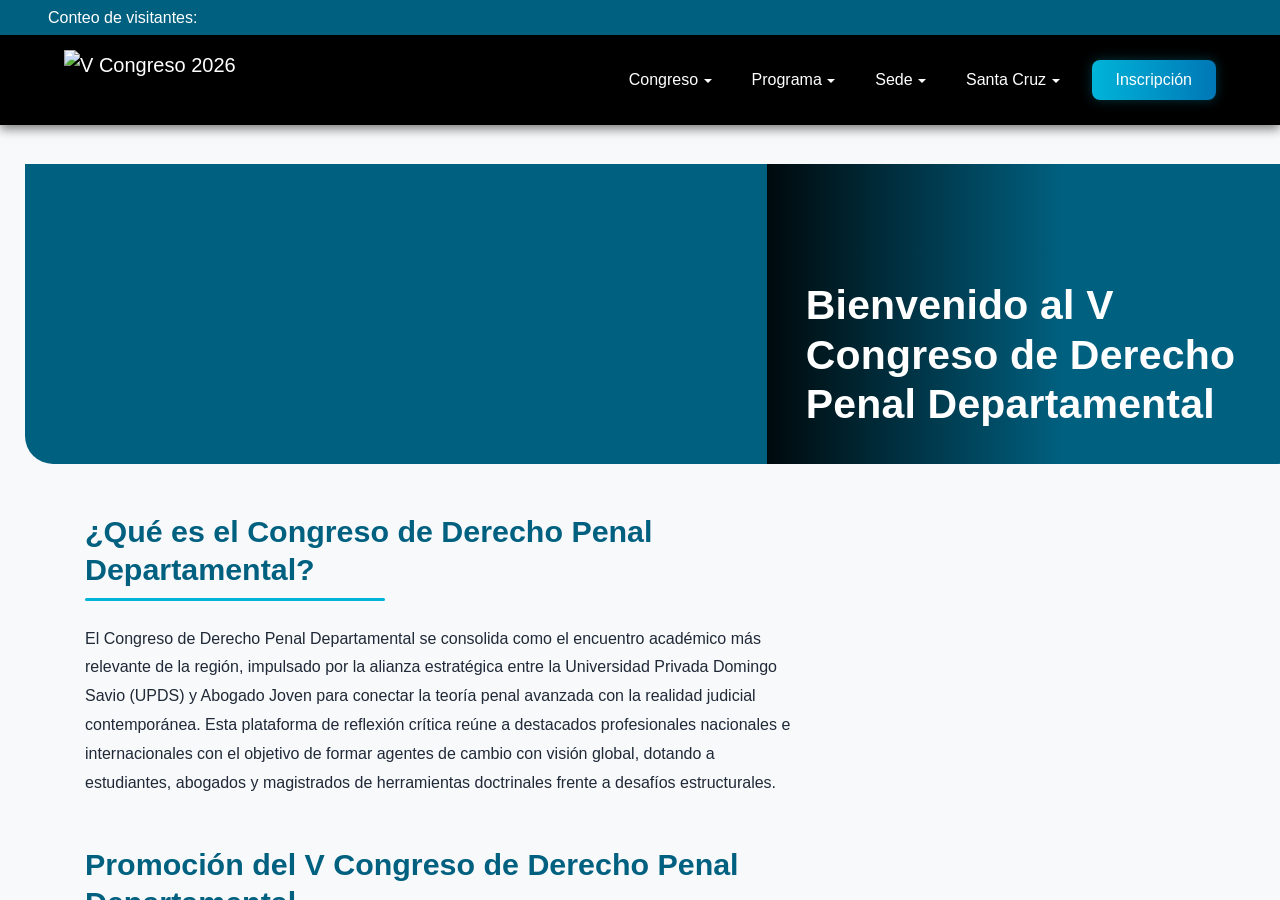
==== Bienvenida.html @ cb9dddd0 "Guía turistica con mapa interactivo, Bienvenida al congreso agregado - V Congreso de Derecho" ====
<!DOCTYPE html>
<html lang="es" class="h-100">
<head>
  <meta charset="UTF-8" />
  <meta name="viewport" content="width=device-width, initial-scale=1.0" />
  <title>Bienvenida al V Congreso Departamental de Derecho Penal</title>

  <!-- Bootstrap 5 (LOCAL, desde tu carpeta vendor) -->
  <link rel="stylesheet" href="vendor/bootstrap/css/bootstrap.min.css">

  <!-- Tus estilos personalizados -->
  <link rel="stylesheet" href="css/styles.css">
  <link rel="icon" type="image/png" href="img/logo_32x32.png">
</head>

<body class="d-flex flex-column h-100">

  <!-- =========================================================
       WRAPPER GENERAL DE PÁGINA
       - Aquí metemos la capa del fondo derecho y el contenido.
       - El wrapper se hace "relative" en CSS para que el fondo
         absoluto se posicione dentro de toda la página.
  ========================================================== -->
  <div class="page-wrap d-flex flex-column min-vh-100">

    <!-- =========================================================
         FONDO DERECHO (DECORATIVO)
         - Es una capa detrás del contenido (z-index bajo).
         - Solo se muestra desde pantallas grandes (d-lg-block),
           para que en móviles no estorbe (d-none).
    ========================================================== -->
    <div class="bg-right d-none d-lg-block"></div>

    <!-- Header cargado por JS -->
    <div id="header-placeholder"></div>

    <!-- =========================================================
         CONTENIDO PRINCIPAL
         - page-content sube el contenido por encima del fondo
           usando z-index en CSS.
         - content-padding evita que el header fijo tape el inicio.
    ========================================================== -->
    <main class="flex-shrink-0 content-padding page-content">

        <!-- BANNER TIPO "WORKSHOPS" -->
        <section class="hero-strip my-4">
            <!-- Lado izquierdo: GIF -->
            <div class="hero-strip__media">
              <video autoplay muted loop playsinline>
                <source src="img/ciudad.mp4" type="video/mp4">
              </video>
              <!-- Si quieres usar un GIF en lugar de video, 
               
              <img src="img/ciudad.gif" alt="Vista panorámica de la ciudad" loading="lazy">
              descomenta esta línea y comenta el bloque de video -->
            </div>
    
            <!-- Lado derecho: degradado + título -->
            <div class="hero-strip__panel">
              <h2 class="hero-strip__title">Bienvenido al V Congreso de Derecho Penal Departamental </h2>
            </div>
          </section>

                <!-- ==========================================================
                SECCIÓN: ¿QUÉ ES EL CONGRESO?
            ========================================================== -->
            <section class="section-info container my-5">

                <!-- -------------------------------------------------------
                    BLOQUE 1: Título "¿Qué es?"
                    - .section-info__heading  → tipografía y color del título
                    - .section-info__divider  → línea decorativa corta
                    - .section-info__body     → párrafo descriptivo
                ------------------------------------------------------- -->
                <div class="section-info__block mb-5">
            
                <!-- Título principal del bloque -->
                <h2 class="section-info__heading">
                    ¿Qué es el Congreso de Derecho Penal Departamental?
                </h2>
            
                <!-- Línea decorativa debajo del título -->
                <div class="section-info__divider"></div>
            
                <!-- Texto descriptivo del congreso -->
                <p class="section-info__body mt-4">
                    El Congreso de Derecho Penal Departamental se consolida como el encuentro académico más relevante de la región, 
                    impulsado por la alianza estratégica entre la Universidad Privada Domingo Savio (UPDS) y Abogado Joven para conectar la teoría 
                    penal avanzada con la realidad judicial contemporánea. Esta plataforma de reflexión crítica reúne a destacados profesionales nacionales e 
                    internacionales con el objetivo de formar agentes de cambio con visión global, dotando a estudiantes, abogados y magistrados de herramientas 
                    doctrinales frente a desafíos estructurales.
                </p>
            
                </div><!-- /BLOQUE 1 -->
            
                <!-- -------------------------------------------------------
                    BLOQUE 2: Sub-título de Promoción
                    - Mismo patrón visual: título + línea decorativa.
                    - Se puede extender con más contenido (cards, imágenes)
                    justo debajo del .section-info__divider.
                ------------------------------------------------------- -->
                <div class="section-info__block">
            
                <!-- Sub-título de la sección de promoción -->
                <h2 class="section-info__heading">
                    Promoción del V Congreso de Derecho Penal Departamental
                </h2>
            
                <!-- Línea decorativa debajo del sub-título -->
                <div class="section-info__divider"></div>
            
                <!-- Aquí puedes añadir cards, galerías o más párrafos
                    sobre la promoción del evento -->
            
                </div><!-- /BLOQUE 2 -->
            
            </section>
            <!-- /FIN SECCIÓN: ¿QUÉ ES EL CONGRESO? -->
    </main>

    <!-- Footer cargado por JS -->
    <div id="footer-placeholder" class="mt-auto"></div>

  </div>

  <!-- =========================================================
       SCRIPTS
       - Usa el Bootstrap local para mantener todo consistente.
       - layout.js es tu script para insertar header/footer.
  ========================================================== -->
  <script src="vendor/bootstrap/js/bootstrap.bundle.min.js"></script>
  <script src="js/layout.js"></script>
</body>
</html>
---- css/styles.css ----
/* =========================================================
   BASE: altura completa para footer anclado
========================================================= */
html, body {
    height: 100%;
    background-color: #f8f9fa; /* Color de fondo general */
  }
  
  /* =========================================================
     ESPACIADO: evita que el header fijo tape el contenido
  ========================================================= */
  .content-padding {
    padding-top: 140px; 
  }
  
  /* =========================================================
     HEADER: barra superior fija
  ========================================================= */
  .top-bar {
    background-color: #006080; /* Azul oscuro */
    position: fixed;
    top: 0;
    width: 100%;
    height: 35px;
    z-index: 1040;
  }
  
  /* =========================================================
     NAVBAR PRINCIPAL: flotante debajo de la top-bar
  ========================================================= */
  .custom-navbar {
    background-color: black; /* Fondo casi negro */
    top: 35px; /* Debajo de la top-bar */
    padding-top: 10px;
    padding-bottom: 10px;
    box-shadow: 0 4px 10px rgba(0,0,0,0.5);
  }
  
  /* Separación entre items del nav */
  .navbar-nav {
    gap: 1.5rem;
  }
  
  /* Logo en header */
  .header-logo {
    height: 60px;
    width: 230px;
    display: block;
  }
  
  /* Botón de inscripción */
  .btn-inscripcion {
    background: linear-gradient(90deg, #00b4d8, #0077b6);
    color: #ffffff;
    border: none;
    border-radius: 8px;
    box-shadow: 0 0 12px rgba(0, 180, 216, 0.3);
    transition: all 0.3s ease;
  }
  
  .btn-inscripcion:hover {
    background: linear-gradient(90deg, #0096c7, #023e8a);
    color: #ffffff;
    transform: translateY(-2px);
    box-shadow: 0 0 15px rgba(0, 180, 216, 0.6);
  }
  
  /* Dropdown arrow */
  .navbar-nav .dropdown-toggle::after {
    vertical-align: middle;
    margin-left: 0.4em;
    font-size: 0.85em;
  }
  
  /* =========================================================
     FOOTER
  ========================================================= */
  .custom-footer {
    background-color: #0f141a;
    border-top: 1px solid #1f2937;
    z-index: 10; /* Superponer al fondo decorativo */
    position: relative; /* Asegurar que el z-index se aplique */
  }

    /* Estilos para los logos del footer */
  .footer-logo-img {
      height: auto;
      max-height: 150px; /* Aumentado un poco para que se note el detalle */
      width: auto;
      display: block;
      transition: transform 0.3s ease;
  }

  .footer-logo-img:hover {
      transform: scale(1.03);
  }

  /* Ajuste opcional para móviles */
  @media (max-width: 576px) {
      .footer-logo-img {
          max-height: 60px;
      }
  }
  
  /* =========================================================
     ✅ FONDO DECORATIVO A LA DERECHA (LA TÉCNICA QUE QUIERES)
     - page-wrap: contenedor relativo del "fondo"
     - bg-right : capa de imagen a la derecha
     - page-content: contenido por encima
  ========================================================= */
  
  /* 1) Wrapper general para posicionar el fondo */
  /* Wrapper general: ahora es flex column y ocupa mínimo toda la pantalla */
    .page-wrap{
        position: relative;
        min-height: 100vh;
        display: flex;
        flex-direction: column;
    
        overflow-x: hidden;  /* ✅ evita scroll lateral */
        overflow-y: visible; /* ✅ permite scroll vertical */
    }
    
    /* El main crece para empujar el footer */
    main.page-content{
        flex: 1 0 auto;
    }
    
  /* 2) Capa de fondo derecho */
  /* 👉 AQUÍ ES DONDE REFERENCIAS LA IMAGEN */
  /* 2) Capa de fondo derecho */
.bg-right {
  position: fixed;        /* ← CAMBIO: fixed en vez de absolute */
  top: 0;
  right: 0;
  bottom: 0;              /* ← AÑADIR: se ancla al piso */

  height: 100vh;          /* ← CAMBIO: 100vh en vez de 100% */
  width: min(42vw, 560px);

  background-image: url("../img/fondo-congreso.png");
  background-repeat: no-repeat;
  background-position: right top;
  background-size: cover;

  opacity: 0.40;
  z-index: 0;
  pointer-events: none;
}
  
  /* 3) Todo el contenido debe estar por encima del fondo */
  .page-content {
    position: relative;
    z-index: 1;
  }

  /* =========================================================
     Banner tipo "Workshops"
  ========================================================= */
.hero-strip{
  left: 25px;
  right: 25px;
  display: flex;
  border-top-left-radius: 0;
  border-top-right-radius: 0;
  border-bottom-left-radius: 28px;
  border-bottom-right-radius: 28px;
  overflow: hidden;
  min-height: 190px;
  height: 300px;  /*Cambiar ancho*/
  background: #006080;       /* tu color base */
  position: relative;
  z-index: 2;                /* por si tu bg-right está detrás */
}

/* Izquierda (GIF) */
.hero-strip__media{
  flex: 0 0 58%;
  min-height: 190px;
}

.hero-strip__media img,
.hero-strip__media video{
  width: 100%;
  height: 100%;
  object-fit: cover;
  display: block;
}

/* Derecha (panel degradado) */
.hero-strip__panel{
  flex: 1;
  display: flex;
  align-items: flex-end;
  padding: 2.2rem 2.4rem;

  /* degradado tipo tarjeta */
  background: linear-gradient(
    90deg,
    rgba(0,0,0,0.90) 0%,
    rgba(0,96,128,0.92) 55%,
    rgba(0,96,128,0.92) 100%
  );
}

.hero-strip__title{
  margin: 0;
  color: #fff;
  font-weight: 800;
  letter-spacing: 0.2px;
  font-size: clamp(1.8rem, 3.2vw, 3.2rem);
}

/* Responsive: en móvil se apila */
@media (max-width: 991.98px){
  .hero-strip{
    flex-direction: column;
    min-height: 0;
  }

  .hero-strip__media{
    flex-basis: auto;
    height: 210px;
  }

  .hero-strip__panel{
    align-items: center;
    padding: 1.4rem 1.4rem;
  }
  
}


/* Contenedor de la tarjeta con efecto Hover */
.workshop-card {
    transition: all 0.4s cubic-bezier(0.165, 0.84, 0.44, 1);
    background-color: #ffffff;
    cursor: pointer;
}
.row.g-4 {
  row-gap: 2.5rem !important;
}

.workshop-card:hover {
  transform: translateY(-10px) scale(1.02);
  box-shadow: 0 15px 30px rgba(0,0,0,0.15),
              0 0 0 1px rgba(0, 96, 128, 0.12) !important;
  background-color: #f0f7f9;
}

/* Imagen principal */
.workshop-img {
    height: 220px;
    object-fit: cover;
}

/* Foto del disertante que sobresale */
.speaker-badge {
    position: absolute;
    bottom: -25px; /* Hace que sobresalga hacia abajo */
    right: 20px;
    z-index: 10;
}

.speaker-badge img {
    width: 70px;
    height: 70px;
    object-fit: cover;
    box-shadow: 0 4px 8px rgba(0,0,0,0.2);
    transition: transform 0.3s ease;
}

.workshop-card:hover .speaker-badge img {
    transform: rotate(5deg) scale(1.1);
}

/* Ajuste de color del título al hacer hover */
.workshop-card:hover .card-title {
    color: #006080; /* Tu azul corporativo */
}




/* =============================================================
   SECCIÓN INFORMATIVA: "¿Qué es el Congreso?"
   Bloque de texto con títulos decorados y línea separadora.
   Adaptado a la paleta de colores del sitio (#006080 / #00b4d8).
   Agregar al final de styles.css (o en su propia sección).
============================================================= */

/* -------------------------------------------------------------
   CONTENEDOR PRINCIPAL DEL BLOQUE INFORMATIVO
   - Separa visualmente cada bloque (título + divider + texto).
------------------------------------------------------------- */
.section-info__block {
  /* Máximo ancho del texto para una lectura cómoda */
  max-width: 780px;
}

/* -------------------------------------------------------------
   TÍTULO DEL BLOQUE
   - Color principal del sitio (#006080) con peso fuerte.
   - font-size fluido: se adapta entre móvil y escritorio.
------------------------------------------------------------- */
.section-info__heading {
  color: #006080;                          /* Azul corporativo del sitio */
  font-weight: 800;
  font-size: clamp(1.3rem, 2.4vw, 1.9rem); /* Fluido: ~21px → ~30px */
  line-height: 1.25;
  margin-bottom: 0.6rem;
}

/* -------------------------------------------------------------
   LÍNEA DECORATIVA (DIVIDER)
   - Barra corta debajo del título, igual que en la referencia.
   - Usa el color secundario (#00b4d8) para que contraste con #006080.
------------------------------------------------------------- */
.section-info__divider {
  width: 300px;          /* Longitud de la línea */
  height: 3px;          /* Grosor de la línea */
  background-color: #00b4d8;  /* Azul claro del gradiente del botón */
  border-radius: 2px;
  margin-top: 0.4rem;
  margin-bottom: 0;
}

/* -------------------------------------------------------------
   PÁRRAFO DE CUERPO
   - Color neutro oscuro, interlineado holgado para facilitar
     la lectura de textos jurídicos o descriptivos largos.
------------------------------------------------------------- */
.section-info__body {
  color: #1f2937;        /* Gris oscuro: legible sobre fondo #f8f9fa */
  font-size: 1rem;
  line-height: 1.8;      /* Interlineado amplio para textos densos */
  max-width: 720px;
}

/* -------------------------------------------------------------
   RESPONSIVE: ajuste en pantallas pequeñas
   - El título reduce un poco más su tamaño mínimo.
   - La línea decorativa se acorta levemente.
------------------------------------------------------------- */
@media (max-width: 576px) {
  .section-info__heading {
    font-size: 1.2rem;
  }

  .section-info__divider {
    width: 55px;
  }
}
/* =============================================================
   FIN SECCIÓN INFORMATIVA
============================================================= */
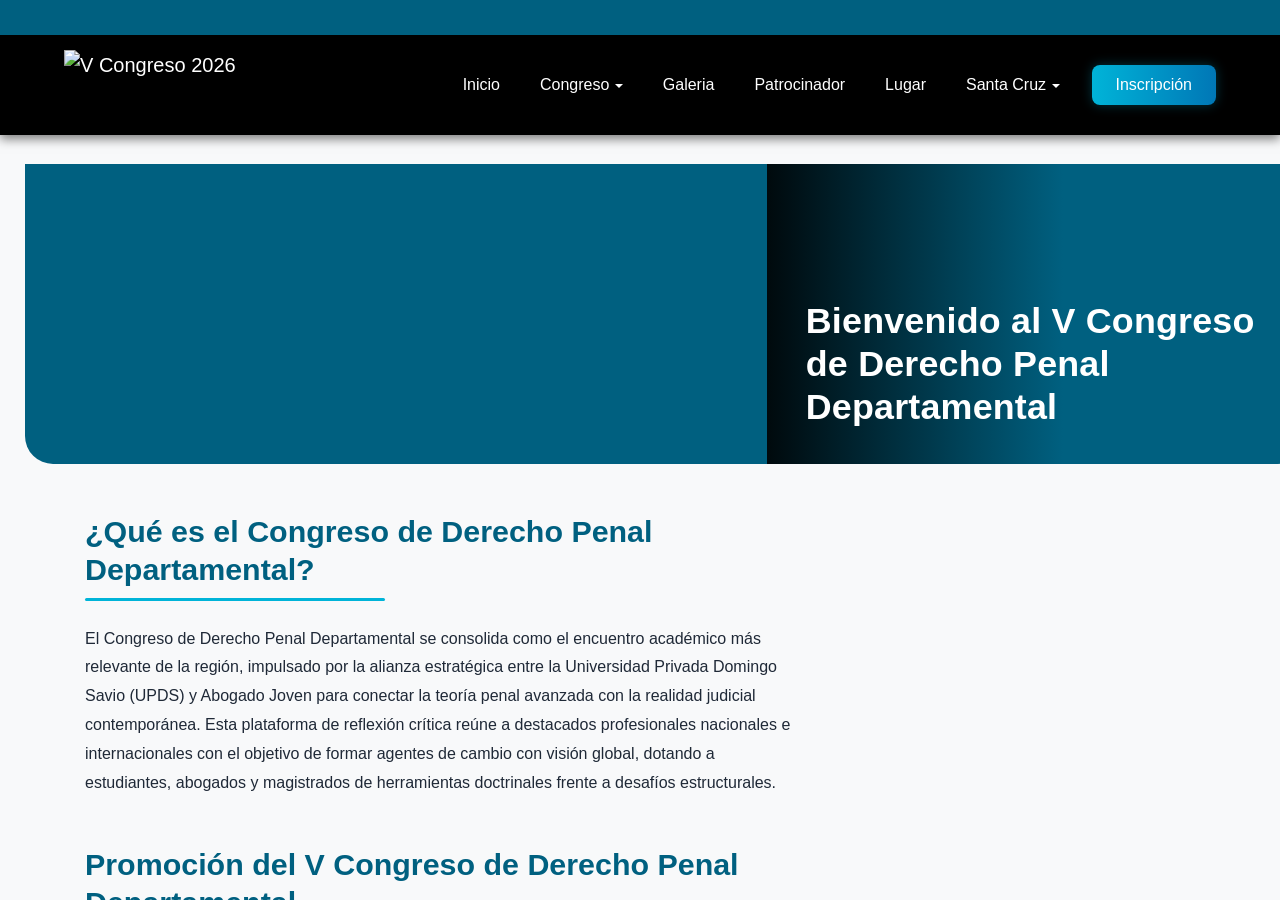
==== commit c2d3e8bb: "en la pa pagina del Lugar se agrego el auditorio - V Congreso de Derecho" ====
--- a/Bienvenida.html
+++ b/Bienvenida.html
@@ -100,19 +100,26 @@
                     justo debajo del .section-info__divider.
                 ------------------------------------------------------- -->
                 <div class="section-info__block">
-            
+
                 <!-- Sub-título de la sección de promoción -->
                 <h2 class="section-info__heading">
                     Promoción del V Congreso de Derecho Penal Departamental
                 </h2>
-            
+
                 <!-- Línea decorativa debajo del sub-título -->
                 <div class="section-info__divider"></div>
-            
-                <!-- Aquí puedes añadir cards, galerías o más párrafos
-                    sobre la promoción del evento -->
-            
-                </div><!-- /BLOQUE 2 -->
+
+                <!-- VIDEO/ARCHIVO: Google Drive embed -->
+                <div style="width:70%; height:700px; border-radius: 10px; overflow:hidden; box-shadow: 0 4px 20px rgba(0,0,0,0.15); margin-top: 1.5rem;">
+                    <iframe
+                        style="width:100%; height:100%; border:0; display:block;"
+                        src="https://drive.google.com/file/d/14_tQ1ahqPPz0j-2YX5fKu6aIyu6LcPi6/preview"
+                        title="Promoción del V Congreso de Derecho Penal Departamental"
+                        allowfullscreen>
+                    </iframe>
+                </div>
+
+              </div><!-- /BLOQUE 2 -->
             
             </section>
             <!-- /FIN SECCIÓN: ¿QUÉ ES EL CONGRESO? -->
--- a/css/styles.css
+++ b/css/styles.css
@@ -3,161 +3,140 @@
 ========================================================= */
 html, body {
     height: 100%;
-    background-color: #f8f9fa; /* Color de fondo general */
-  }
-  
-  /* =========================================================
-     ESPACIADO: evita que el header fijo tape el contenido
-  ========================================================= */
-  .content-padding {
-    padding-top: 140px; 
-  }
-  
-  /* =========================================================
-     HEADER: barra superior fija
-  ========================================================= */
-  .top-bar {
-    background-color: #006080; /* Azul oscuro */
-    position: fixed;
-    top: 0;
-    width: 100%;
-    height: 35px;
-    z-index: 1040;
-  }
-  
-  /* =========================================================
-     NAVBAR PRINCIPAL: flotante debajo de la top-bar
-  ========================================================= */
-  .custom-navbar {
-    background-color: black; /* Fondo casi negro */
-    top: 35px; /* Debajo de la top-bar */
-    padding-top: 10px;
-    padding-bottom: 10px;
-    box-shadow: 0 4px 10px rgba(0,0,0,0.5);
-  }
-  
-  /* Separación entre items del nav */
-  .navbar-nav {
-    gap: 1.5rem;
-  }
-  
-  /* Logo en header */
-  .header-logo {
-    height: 60px;
-    width: 230px;
+    background-color: #f8f9fa;
+}
+
+/* =========================================================
+   ESPACIADO: evita que el header fijo tape el contenido
+========================================================= */
+.content-padding {
+  padding-top: 140px;
+}
+
+/* =========================================================
+   HEADER: barra superior fija
+========================================================= */
+.top-bar {
+  background-color: #006080;
+  position: fixed;
+  top: 0;
+  width: 100%;
+  height: 35px;
+  z-index: 1040;
+}
+
+/* =========================================================
+   NAVBAR PRINCIPAL: flotante debajo de la top-bar
+========================================================= */
+.custom-navbar {
+  background-color: black;
+  top: 35px;
+  padding-top: 10px;
+  padding-bottom: 10px;
+  box-shadow: 0 4px 10px rgba(0,0,0,0.5);
+}
+
+.navbar-nav {
+  gap: 1.5rem;
+}
+
+.header-logo {
+  height: 70px;
+  width: 210px;
+  display: block;
+}
+
+.btn-inscripcion {
+  background: linear-gradient(90deg, #00b4d8, #0077b6);
+  color: #ffffff;
+  border: none;
+  border-radius: 8px;
+  box-shadow: 0 0 12px rgba(0, 180, 216, 0.3);
+  transition: all 0.3s ease;
+}
+
+.btn-inscripcion:hover {
+  background: linear-gradient(90deg, #0096c7, #023e8a);
+  color: #ffffff;
+  transform: translateY(-2px);
+  box-shadow: 0 0 15px rgba(0, 180, 216, 0.6);
+}
+
+.navbar-nav .dropdown-toggle::after {
+  vertical-align: middle;
+  margin-left: 0.4em;
+  font-size: 0.85em;
+}
+
+/* =========================================================
+   FOOTER
+========================================================= */
+.custom-footer {
+  background-color: #0f141a;
+  border-top: 1px solid #1f2937;
+  z-index: 10;
+  position: relative;
+}
+
+.footer-logo-img {
+    height: auto;
+    max-height: 150px;
+    width: auto;
     display: block;
-  }
-  
-  /* Botón de inscripción */
-  .btn-inscripcion {
-    background: linear-gradient(90deg, #00b4d8, #0077b6);
-    color: #ffffff;
-    border: none;
-    border-radius: 8px;
-    box-shadow: 0 0 12px rgba(0, 180, 216, 0.3);
-    transition: all 0.3s ease;
-  }
-  
-  .btn-inscripcion:hover {
-    background: linear-gradient(90deg, #0096c7, #023e8a);
-    color: #ffffff;
-    transform: translateY(-2px);
-    box-shadow: 0 0 15px rgba(0, 180, 216, 0.6);
-  }
-  
-  /* Dropdown arrow */
-  .navbar-nav .dropdown-toggle::after {
-    vertical-align: middle;
-    margin-left: 0.4em;
-    font-size: 0.85em;
-  }
-  
-  /* =========================================================
-     FOOTER
-  ========================================================= */
-  .custom-footer {
-    background-color: #0f141a;
-    border-top: 1px solid #1f2937;
-    z-index: 10; /* Superponer al fondo decorativo */
-    position: relative; /* Asegurar que el z-index se aplique */
-  }
-
-    /* Estilos para los logos del footer */
-  .footer-logo-img {
-      height: auto;
-      max-height: 150px; /* Aumentado un poco para que se note el detalle */
-      width: auto;
-      display: block;
-      transition: transform 0.3s ease;
-  }
-
-  .footer-logo-img:hover {
-      transform: scale(1.03);
-  }
-
-  /* Ajuste opcional para móviles */
-  @media (max-width: 576px) {
-      .footer-logo-img {
-          max-height: 60px;
-      }
-  }
-  
-  /* =========================================================
-     ✅ FONDO DECORATIVO A LA DERECHA (LA TÉCNICA QUE QUIERES)
-     - page-wrap: contenedor relativo del "fondo"
-     - bg-right : capa de imagen a la derecha
-     - page-content: contenido por encima
-  ========================================================= */
-  
-  /* 1) Wrapper general para posicionar el fondo */
-  /* Wrapper general: ahora es flex column y ocupa mínimo toda la pantalla */
-    .page-wrap{
-        position: relative;
-        min-height: 100vh;
-        display: flex;
-        flex-direction: column;
-    
-        overflow-x: hidden;  /* ✅ evita scroll lateral */
-        overflow-y: visible; /* ✅ permite scroll vertical */
+    transition: transform 0.3s ease;
+}
+
+.footer-logo-img:hover {
+    transform: scale(1.03);
+}
+
+@media (max-width: 576px) {
+    .footer-logo-img {
+        max-height: 60px;
     }
-    
-    /* El main crece para empujar el footer */
-    main.page-content{
-        flex: 1 0 auto;
-    }
-    
-  /* 2) Capa de fondo derecho */
-  /* 👉 AQUÍ ES DONDE REFERENCIAS LA IMAGEN */
-  /* 2) Capa de fondo derecho */
+}
+
+/* =========================================================
+   FONDO DECORATIVO A LA DERECHA
+========================================================= */
+.page-wrap {
+    position: relative;
+    min-height: 100vh;
+    display: flex;
+    flex-direction: column;
+    overflow-x: hidden;
+    overflow-y: visible;
+}
+
+main.page-content {
+    flex: 1 0 auto;
+}
+
 .bg-right {
-  position: fixed;        /* ← CAMBIO: fixed en vez de absolute */
+  position: fixed;
   top: 0;
   right: 0;
-  bottom: 0;              /* ← AÑADIR: se ancla al piso */
-
-  height: 100vh;          /* ← CAMBIO: 100vh en vez de 100% */
+  bottom: 0;
+  height: 100vh;
   width: min(42vw, 560px);
-
   background-image: url("../img/fondo-congreso.png");
   background-repeat: no-repeat;
   background-position: right top;
   background-size: cover;
-
   opacity: 0.40;
   z-index: 0;
   pointer-events: none;
 }
-  
-  /* 3) Todo el contenido debe estar por encima del fondo */
-  .page-content {
-    position: relative;
-    z-index: 1;
-  }
-
-  /* =========================================================
-     Banner tipo "Workshops"
-  ========================================================= */
-.hero-strip{
+
+.page-content {
+  position: relative;
+  z-index: 1;
+}
+
+/* =========================================================
+   Banner tipo "Workshops"
+========================================================= */
+.hero-strip {
   left: 25px;
   right: 25px;
   display: flex;
@@ -167,34 +146,30 @@
   border-bottom-right-radius: 28px;
   overflow: hidden;
   min-height: 190px;
-  height: 300px;  /*Cambiar ancho*/
-  background: #006080;       /* tu color base */
+  height: 300px;
+  background: #006080;
   position: relative;
-  z-index: 2;                /* por si tu bg-right está detrás */
-}
-
-/* Izquierda (GIF) */
-.hero-strip__media{
+  z-index: 2;
+}
+
+.hero-strip__media {
   flex: 0 0 58%;
   min-height: 190px;
 }
 
 .hero-strip__media img,
-.hero-strip__media video{
+.hero-strip__media video {
   width: 100%;
   height: 100%;
   object-fit: cover;
   display: block;
 }
 
-/* Derecha (panel degradado) */
-.hero-strip__panel{
+.hero-strip__panel {
   flex: 1;
   display: flex;
   align-items: flex-end;
   padding: 2.2rem 2.4rem;
-
-  /* degradado tipo tarjeta */
   background: linear-gradient(
     90deg,
     rgba(0,0,0,0.90) 0%,
@@ -203,154 +178,365 @@
   );
 }
 
-.hero-strip__title{
+.hero-strip__title {
   margin: 0;
   color: #fff;
   font-weight: 800;
   letter-spacing: 0.2px;
-  font-size: clamp(1.8rem, 3.2vw, 3.2rem);
-}
-
-/* Responsive: en móvil se apila */
-@media (max-width: 991.98px){
-  .hero-strip{
+  font-size: clamp(1.4rem, 2.8vw, 2.8rem);
+}
+
+@media (max-width: 991.98px) {
+  .hero-strip {
     flex-direction: column;
     min-height: 0;
   }
-
-  .hero-strip__media{
+  .hero-strip__media {
     flex-basis: auto;
     height: 210px;
   }
-
-  .hero-strip__panel{
+  .hero-strip__panel {
     align-items: center;
     padding: 1.4rem 1.4rem;
   }
-  
-}
-
-
-/* Contenedor de la tarjeta con efecto Hover */
-.workshop-card {
-    transition: all 0.4s cubic-bezier(0.165, 0.84, 0.44, 1);
-    background-color: #ffffff;
-    cursor: pointer;
-}
+}
+
+/* =========================================================
+   TARJETAS DE PONENCIAS
+   - Hover: fondo negro, letras blancas, botón cyan
+   - Botón fijo en esquina inferior derecha
+========================================================= */
 .row.g-4 {
   row-gap: 2.5rem !important;
 }
 
+/* --- Tarjeta base --- */
+.workshop-card {
+  display: flex !important;
+  flex-direction: column !important;
+  background-color: #ffffff;
+  cursor: pointer;
+  /* Transición suave en TODO: fondo, sombra, transformación */
+  transition:
+    transform      0.45s cubic-bezier(0.165, 0.84, 0.44, 1),
+    box-shadow     0.45s cubic-bezier(0.165, 0.84, 0.44, 1),
+    background-color 0.45s ease;
+}
+
+/* --- Cuerpo de la tarjeta: flex para empujar botón abajo --- */
+.workshop-card .card-body {
+  transition: background-color 0.45s ease;
+}
+
+/* --- Título y texto: transición de color suave --- */
+.workshop-card .card-title {
+  color: #1a1a1a;
+  transition: color 0.45s ease;
+}
+
+.workshop-card .card-text {
+  color: #6c757d;
+  transition: color 0.45s ease;
+}
+
+/* --- Botón: transición de colores suave --- */
+.workshop-card .btn-outline-dark {
+  transition:
+    color            0.45s ease,
+    border-color     0.45s ease,
+    background-color 0.45s ease,
+    box-shadow       0.45s ease;
+}
+
+.card.workshop-card .card-body {
+  display: flex !important;
+  flex-direction: column !important;
+  flex: 1 1 auto !important;
+}
+
+.card.workshop-card .card-body .card-text {
+  flex-grow: 1 !important;
+  margin-bottom: 0 !important;
+}
+
+.card.workshop-card .card-body .d-flex.justify-content-end {
+  margin-top: auto !important;
+  padding-top: 1rem; /* ← ajustá este valor a gusto: 0.5rem, 1rem, 1.5rem */
+}
+
+/* =============================================
+   HOVER COMPLETO: toda la tarjeta se oscurece
+============================================= */
 .workshop-card:hover {
   transform: translateY(-10px) scale(1.02);
-  box-shadow: 0 15px 30px rgba(0,0,0,0.15),
-              0 0 0 1px rgba(0, 96, 128, 0.12) !important;
-  background-color: #f0f7f9;
-}
-
-/* Imagen principal */
+  background-color: #111111 !important;
+  box-shadow:
+    0 20px 40px rgba(0, 0, 0, 0.35),
+    0 0 0 1px rgba(255, 255, 255, 0.06) !important;
+}
+
+/* El card-body hereda el fondo negro */
+.workshop-card:hover .card-body {
+  background-color: #111111;
+}
+
+/* Título → blanco */
+.workshop-card:hover .card-title {
+  color: #ffffff;
+}
+
+/* Subtítulo (nombre del ponente) → gris claro */
+.workshop-card:hover .card-text {
+  color: rgba(255, 255, 255, 0.65);
+}
+
+/* Botón → borde y texto cyan */
+.workshop-card:hover .btn-outline-dark {
+  border-color: #00b4d8;
+  color: #00b4d8;
+  background-color: transparent;
+  box-shadow: 0 0 10px rgba(0, 180, 216, 0.25);
+}
+
+/* Botón dentro del hover: al pasar sobre el propio botón */
+.workshop-card:hover .btn-outline-dark:hover {
+  background-color: #00b4d8;
+  color: #000000;
+  border-color: #00b4d8;
+  box-shadow: 0 0 16px rgba(0, 180, 216, 0.5);
+}
+
+/* =============================================
+   IMAGEN PRINCIPAL DEL PONENTE
+============================================= */
 .workshop-img {
-    height: 220px;
-    object-fit: cover;
-}
-
-/* Foto del disertante que sobresale */
+  height: 220px;
+  object-fit: cover;
+  object-position: top center;
+}
+
+/* =============================================
+   BADGE DE BANDERA QUE SOBRESALE
+============================================= */
 .speaker-badge {
-    position: absolute;
-    bottom: -25px; /* Hace que sobresalga hacia abajo */
-    right: 20px;
-    z-index: 10;
+  position: absolute;
+  bottom: -25px;
+  right: 20px;
+  z-index: 10;
 }
 
 .speaker-badge img {
-    width: 70px;
-    height: 70px;
-    object-fit: cover;
-    box-shadow: 0 4px 8px rgba(0,0,0,0.2);
-    transition: transform 0.3s ease;
+  width: 70px;
+  height: 70px;
+  object-fit: cover;
+  box-shadow: 0 4px 8px rgba(0,0,0,0.2);
+  transition: transform 0.3s ease;
 }
 
 .workshop-card:hover .speaker-badge img {
-    transform: rotate(5deg) scale(1.1);
-}
-
-/* Ajuste de color del título al hacer hover */
-.workshop-card:hover .card-title {
-    color: #006080; /* Tu azul corporativo */
-}
-
-
-
-
-/* =============================================================
-   SECCIÓN INFORMATIVA: "¿Qué es el Congreso?"
-   Bloque de texto con títulos decorados y línea separadora.
-   Adaptado a la paleta de colores del sitio (#006080 / #00b4d8).
-   Agregar al final de styles.css (o en su propia sección).
-============================================================= */
-
-/* -------------------------------------------------------------
-   CONTENEDOR PRINCIPAL DEL BLOQUE INFORMATIVO
-   - Separa visualmente cada bloque (título + divider + texto).
-------------------------------------------------------------- */
+  transform: rotate(5deg) scale(1.1);
+}
+
+/* =========================================================
+   SECCIÓN INFORMATIVA
+========================================================= */
 .section-info__block {
-  /* Máximo ancho del texto para una lectura cómoda */
   max-width: 780px;
 }
 
-/* -------------------------------------------------------------
-   TÍTULO DEL BLOQUE
-   - Color principal del sitio (#006080) con peso fuerte.
-   - font-size fluido: se adapta entre móvil y escritorio.
-------------------------------------------------------------- */
 .section-info__heading {
-  color: #006080;                          /* Azul corporativo del sitio */
+  color: #006080;
   font-weight: 800;
-  font-size: clamp(1.3rem, 2.4vw, 1.9rem); /* Fluido: ~21px → ~30px */
+  font-size: clamp(1.3rem, 2.4vw, 1.9rem);
   line-height: 1.25;
   margin-bottom: 0.6rem;
 }
 
-/* -------------------------------------------------------------
-   LÍNEA DECORATIVA (DIVIDER)
-   - Barra corta debajo del título, igual que en la referencia.
-   - Usa el color secundario (#00b4d8) para que contraste con #006080.
-------------------------------------------------------------- */
 .section-info__divider {
-  width: 300px;          /* Longitud de la línea */
-  height: 3px;          /* Grosor de la línea */
-  background-color: #00b4d8;  /* Azul claro del gradiente del botón */
+  width: 300px;
+  height: 3px;
+  background-color: #00b4d8;
   border-radius: 2px;
   margin-top: 0.4rem;
   margin-bottom: 0;
 }
 
-/* -------------------------------------------------------------
-   PÁRRAFO DE CUERPO
-   - Color neutro oscuro, interlineado holgado para facilitar
-     la lectura de textos jurídicos o descriptivos largos.
-------------------------------------------------------------- */
 .section-info__body {
-  color: #1f2937;        /* Gris oscuro: legible sobre fondo #f8f9fa */
+  color: #1f2937;
   font-size: 1rem;
-  line-height: 1.8;      /* Interlineado amplio para textos densos */
+  line-height: 1.8;
   max-width: 720px;
 }
 
-/* -------------------------------------------------------------
-   RESPONSIVE: ajuste en pantallas pequeñas
-   - El título reduce un poco más su tamaño mínimo.
-   - La línea decorativa se acorta levemente.
-------------------------------------------------------------- */
 @media (max-width: 576px) {
   .section-info__heading {
     font-size: 1.2rem;
   }
-
   .section-info__divider {
     width: 55px;
   }
 }
-/* =============================================================
-   FIN SECCIÓN INFORMATIVA
-============================================================= */+
+/* =========================================================
+   HERO PRINCIPAL (index)
+========================================================= */
+.hero-main {
+  left: 25px;
+  right: 25px;
+  display: flex;
+  border-bottom-left-radius: 28px;
+  border-bottom-right-radius: 28px;
+  overflow: hidden;
+  height: 420px;
+  background: #000;
+  position: relative;
+  z-index: 2;
+  margin-right: 40px;
+}
+
+.hero-main__media {
+  flex: 0 0 55%;
+  position: relative;
+}
+
+.hero-main__media video,
+.hero-main__media img {
+  width: 100%;
+  height: 100%;
+  object-fit: cover;
+  display: block;
+  opacity: 0.85;
+}
+
+.hero-main__brand {
+  flex: 1;
+  display: flex;
+  flex-direction: column;
+  justify-content: center;
+  align-items: center;
+  text-align: center;
+  padding: 2.5rem 2rem;
+  background: linear-gradient(
+    135deg,
+    #000000 0%,
+    #003d52 50%,
+    #006080 100%
+  );
+}
+
+.hero-main__logo {
+  max-width: 400px;
+  width: 100%;
+  height: auto;
+}
+
+.hero-main__divider {
+  width: 60px;
+  height: 3px;
+  background: #00b4d8;
+  border-radius: 2px;
+  margin: 1.2rem auto 1rem;
+}
+
+.hero-main__subtitle {
+  color: rgba(255,255,255,0.75);
+  font-size: 0.9rem;
+  letter-spacing: 1.5px;
+  text-transform: uppercase;
+  margin: 0;
+}
+
+/* =========================================================
+   CARDS ACCESO RÁPIDO
+========================================================= */
+.quick-access {
+  display: flex;
+  margin: 0 25px;
+  border-radius: 16px;
+  overflow: hidden;
+  background: #006080;
+  margin-bottom: 25px;
+}
+
+.quick-card {
+  flex: 1;
+  display: flex;
+  align-items: center;
+  gap: 1rem;
+  padding: 1.1rem 1.4rem;
+  text-decoration: none;
+  color: #fff;
+  border-right: 1px solid rgba(255,255,255,0.12);
+  transition: background 0.3s ease;
+}
+
+.quick-card:last-child {
+  border-right: none;
+}
+
+.quick-card:hover {
+  background: rgba(0,180,216,0.25);
+  color: #fff;
+}
+
+.quick-card__img {
+  flex: 0 0 200px;
+  height: 100px;
+  border-radius: 8px;
+  overflow: hidden;
+}
+
+.quick-card__img img {
+  width: 100%;
+  height: 100%;
+  object-fit: cover;
+  display: block;
+}
+
+.quick-card__title {
+  font-weight: 1000;
+  font-size: 1.5rem;
+  margin: 0 0 0.15rem;
+}
+
+.quick-card__sub {
+  font-size: 1rem;
+  opacity: 0.75;
+  margin: 0;
+}
+
+@media (max-width: 991.98px) {
+  .hero-main {
+    flex-direction: column;
+    height: auto;
+  }
+  .hero-main__media {
+    flex-basis: auto;
+    height: 240px;
+  }
+  .hero-main__brand {
+    padding: 2rem 1.5rem;
+  }
+  .quick-access {
+    flex-direction: column;
+    margin: 0 25px;
+    margin-bottom: 1.5rem;
+  }
+  .quick-card {
+    border-right: none;
+    border-bottom: 1px solid rgba(255,255,255,0.12);
+  }
+  .quick-card:last-child {
+    border-bottom: none;
+  }
+  .quick-card__img {
+    flex: 0 0 120px;
+    height: 80px;
+  }
+  .quick-card__title {
+    font-size: 1.1rem;
+  }
+  .quick-card__sub {
+    font-size: 0.85rem;
+  }
+}
